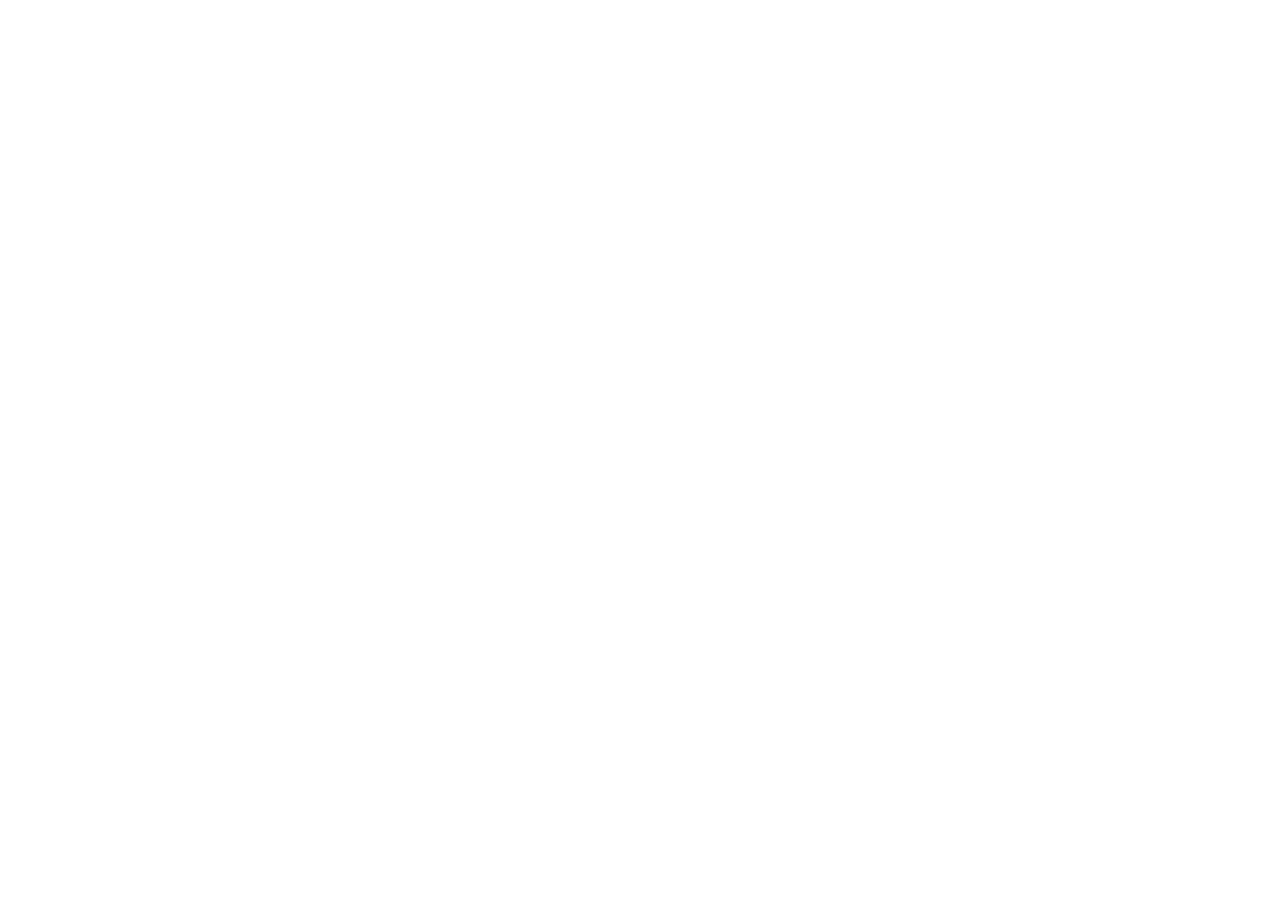
==== JSAudioPlayer/index.html @ 05f632ad "new app JSAudioApp" ====
<!DOCTYPE html>
<html>
	<head>
	
		<meta http-equiv="Content-Type" content="text/html; charset=utf-8">

		<!-- CSS -->
		<link rel="stylesheet" href="css/normalize.css"/>
		<link rel="stylesheet" href="css/main.css"/>
		<!-- bootstrap files included in bootstrap folder -->
		<!-- CSS -->

		<title>JSAudioPlayer</title>
	</head>
	<body>
		<div id= "wrapper"></div><!-- wrapper -->

		<!-- script -->
		<script type="text/javascript" src="js/AudioPlayer.js"></script>
		<script type="text/javascript" src="js/main.js"></script>
		<!-- <script src="js/jquery-2.1.1.min.js"></script> -->
		<!-- script -->
	</body>
	
	
</html>
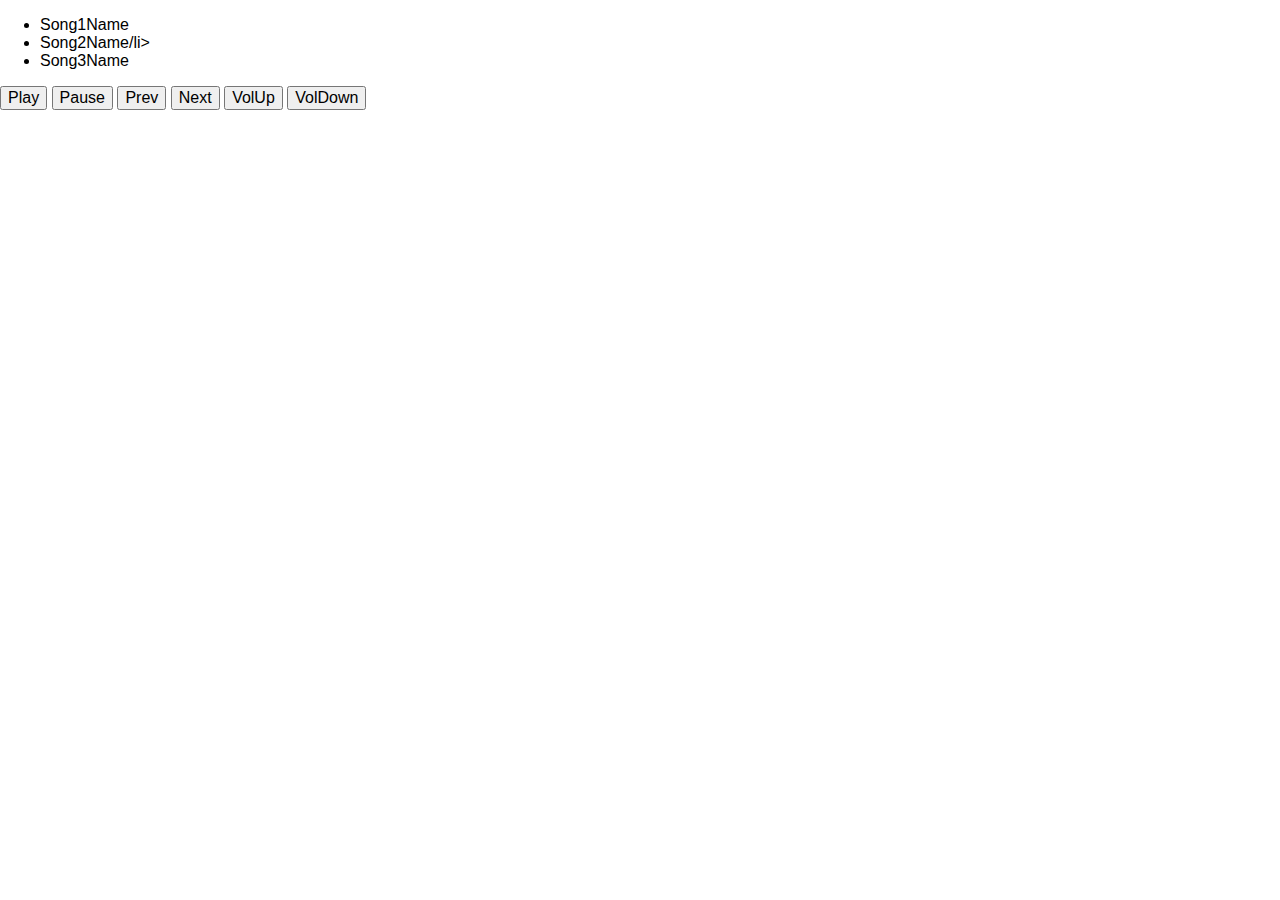
==== commit 4ea8d398: "JS audio player updated" ====
--- a/JSAudioPlayer/index.html
+++ b/JSAudioPlayer/index.html
@@ -13,7 +13,23 @@
 		<title>JSAudioPlayer</title>
 	</head>
 	<body>
-		<div id= "wrapper"></div><!-- wrapper -->
+		<div id= "player-background">
+			<ul>
+				<li id="song1">Song1Name</li>
+				<li id="song2">Song2Name/li>
+				<li id="song3">Song3Name</li>
+			</ul>
+
+			<div id="player-bar">
+				<button id="play">Play</button>
+				<button id="pause">Pause</button>
+				<button id="previous">Prev</button>
+				<button id="next">Next</button>
+
+				<button id="vol-up">VolUp</button>
+				<button id="vol-down">VolDown</button>
+			</div>
+		</div><!-- wrapper -->
 
 		<!-- script -->
 		<script type="text/javascript" src="js/AudioPlayer.js"></script>
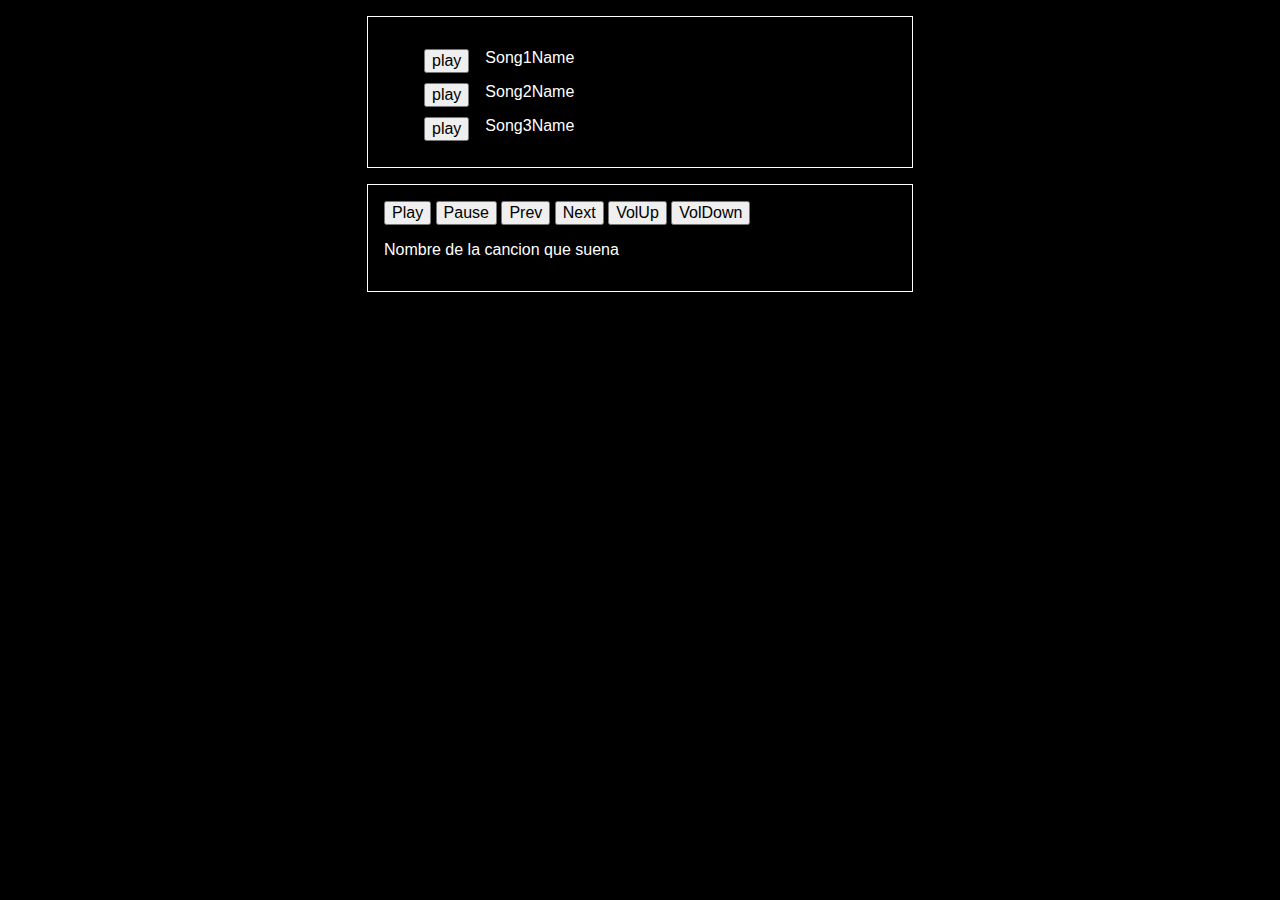
==== commit a9dc4ca5: "creacion de metodos en AudioPlayer.js" ====
--- a/JSAudioPlayer/index.html
+++ b/JSAudioPlayer/index.html
@@ -1,7 +1,7 @@
 <!DOCTYPE html>
 <html>
 	<head>
-	
+
 		<meta http-equiv="Content-Type" content="text/html; charset=utf-8">
 
 		<!-- CSS -->
@@ -12,25 +12,40 @@
 
 		<title>JSAudioPlayer</title>
 	</head>
+
 	<body>
+
 		<div id= "player-background">
 			<ul>
-				<li id="song1">Song1Name</li>
-				<li id="song2">Song2Name/li>
-				<li id="song3">Song3Name</li>
+				<li id="song1">
+					<button id= "play1">play</button>
+					<p>Song1Name</p>
+				</li>
+				
+				<li id="song2">
+					<button id= "play2">play</button>
+					<p>Song2Name</p>
+				</li>
+
+				<li id="song3">
+					<button id= "play3">play</button>
+					<p>Song3Name</p>
+				</li>
 			</ul>
+		</div>
 
-			<div id="player-bar">
-				<button id="play">Play</button>
-				<button id="pause">Pause</button>
-				<button id="previous">Prev</button>
-				<button id="next">Next</button>
+		<div id="player-bar">
+			<button id="play" onclick="">Play</button>
+			<button id="pause" onclick="">Pause</button>
+			<button id="previous" onclick="">Prev</button>
+			<button id="next" onclick="">Next</button>
 
-				<button id="vol-up">VolUp</button>
-				<button id="vol-down">VolDown</button>
-			</div>
-		</div><!-- wrapper -->
+			<button id="vol-up" onclick="">VolUp</button>
+			<button id="vol-down" onclick="">VolDown</button>
 
+			<p id="song-name">Nombre de la cancion que suena</p>
+		</div>		
+		
 		<!-- script -->
 		<script type="text/javascript" src="js/AudioPlayer.js"></script>
 		<script type="text/javascript" src="js/main.js"></script>
--- a/JSAudioPlayer/css/main.css
+++ b/JSAudioPlayer/css/main.css
@@ -0,0 +1,33 @@
+body{
+	background-color: #000;
+	color: #fff;
+}
+
+button{
+	color: #000; 
+}
+
+#player-background{
+	border: 1px solid #fff;
+	display: block;
+	margin: 1em auto;
+	padding: 1em;
+	width: 40% ;
+}
+
+#player-background button{
+	float: left;
+	margin: 0 1em 0 0;
+}
+
+#player-bar{
+	border: 1px solid #fff;
+	display: block;
+	margin: 0 auto;
+	padding: 1em;
+	width: 40% ;
+}
+
+li{
+	list-style: none;
+}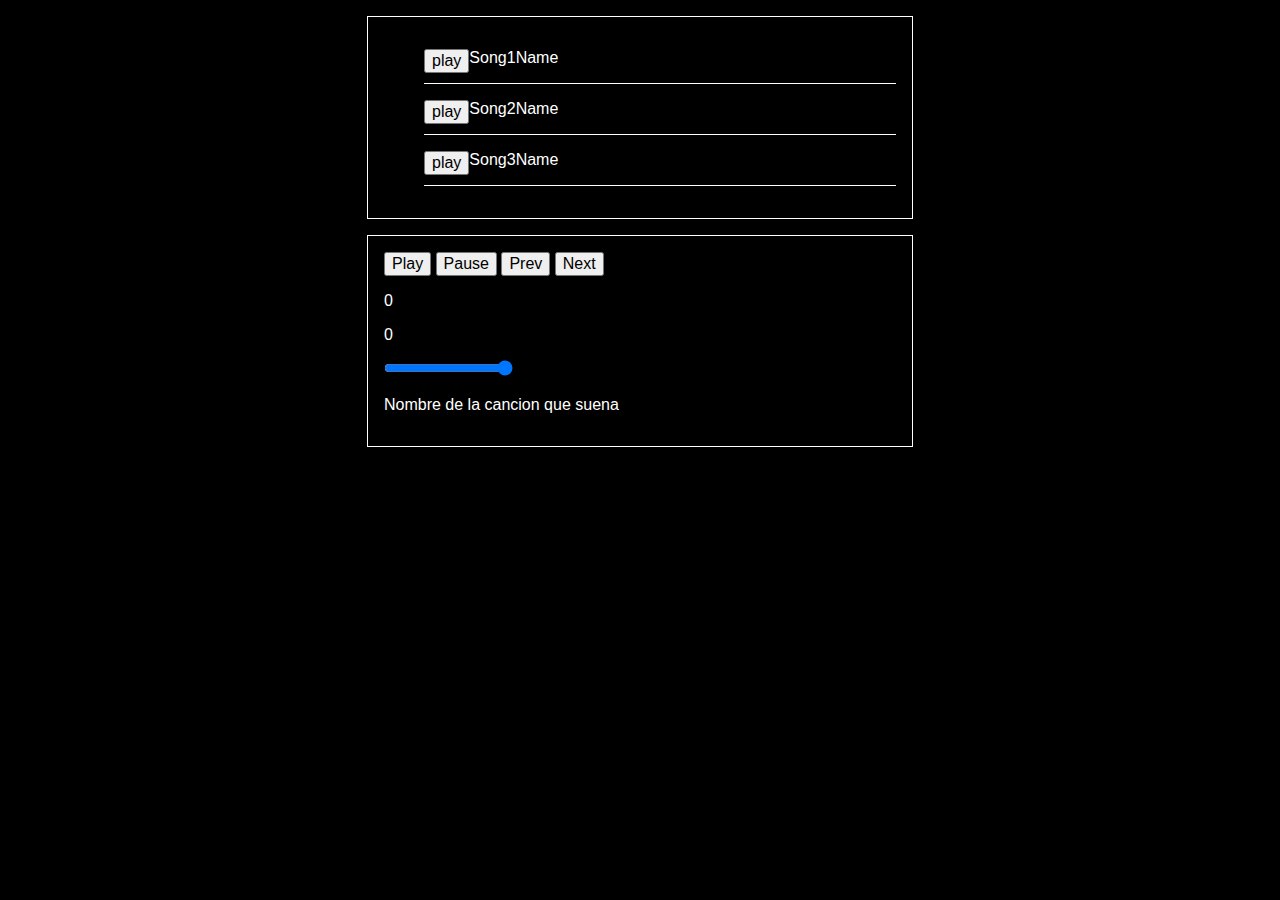
==== commit 1d307c2a: "agregados range de volumen e iconos a img" ====
--- a/JSAudioPlayer/index.html
+++ b/JSAudioPlayer/index.html
@@ -15,7 +15,7 @@
 
 	<body>
 
-		<div id= "player-background">
+		<div id= "player-song-list">
 			<ul>
 				<li id="song1">
 					<button id= "play1">play</button>
@@ -40,8 +40,11 @@
 			<button id="previous" onclick="">Prev</button>
 			<button id="next" onclick="">Next</button>
 
-			<button id="vol-up" onclick="">VolUp</button>
-			<button id="vol-down" onclick="">VolDown</button>
+			<p id="duration">0</p>
+			<p id="currentTimeElement">0</p>
+
+
+			<input type="range" name="volume" min="0" max="1"/>
 
 			<p id="song-name">Nombre de la cancion que suena</p>
 		</div>		
--- a/JSAudioPlayer/css/main.css
+++ b/JSAudioPlayer/css/main.css
@@ -7,7 +7,7 @@
 	color: #000; 
 }
 
-#player-background{
+#player-song-list{
 	border: 1px solid #fff;
 	display: block;
 	margin: 1em auto;
@@ -15,9 +15,13 @@
 	width: 40% ;
 }
 
-#player-background button{
+#player-song-list button{
 	float: left;
-	margin: 0 1em 0 0;
+	margin: 0 auto;
+}
+
+#player-song-list ul li{
+	border-bottom: 1px solid #fff;
 }
 
 #player-bar{
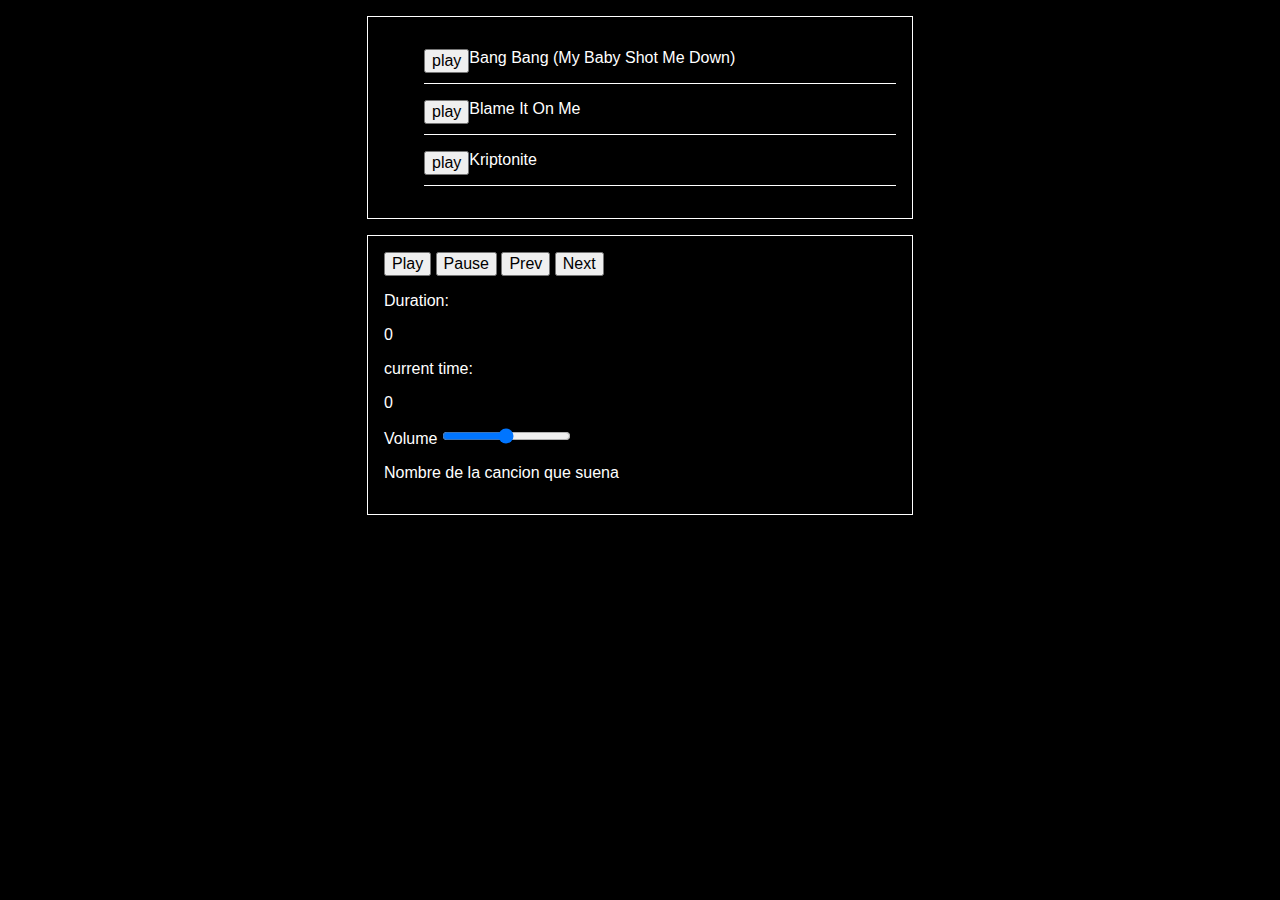
==== commit 1dc55264: "JSAudioPlayer agregado" ====
--- a/JSAudioPlayer/index.html
+++ b/JSAudioPlayer/index.html
@@ -7,7 +7,6 @@
 		<!-- CSS -->
 		<link rel="stylesheet" href="css/normalize.css"/>
 		<link rel="stylesheet" href="css/main.css"/>
-		<!-- bootstrap files included in bootstrap folder -->
 		<!-- CSS -->
 
 		<title>JSAudioPlayer</title>
@@ -15,36 +14,24 @@
 
 	<body>
 
-		<div id= "player-song-list">
-			<ul>
-				<li id="song1">
-					<button id= "play1">play</button>
-					<p>Song1Name</p>
-				</li>
-				
-				<li id="song2">
-					<button id= "play2">play</button>
-					<p>Song2Name</p>
-				</li>
-
-				<li id="song3">
-					<button id= "play3">play</button>
-					<p>Song3Name</p>
-				</li>
+		<div class= "player-song-list">
+			<ul id= "songList">
 			</ul>
 		</div>
 
 		<div id="player-bar">
-			<button id="play" onclick="">Play</button>
-			<button id="pause" onclick="">Pause</button>
-			<button id="previous" onclick="">Prev</button>
-			<button id="next" onclick="">Next</button>
-
+			<button id="play" onclick="player.play()">Play</button>
+			<button id="pause" onclick="player.pause()">Pause</button>
+			<button id="previous" onclick="player.prev()">Prev</button>
+			<button id="next" onclick="player.next()">Next</button>
+			
+			<p>Duration: </p>
 			<p id="duration">0</p>
+			<p>current time: </p>
 			<p id="currentTimeElement">0</p>
 
-
-			<input type="range" name="volume" min="0" max="1"/>
+			<label for="volume">Volume</label>
+			<input type="range" name="volume" min="0" max="1" step= "0.1"/>
 
 			<p id="song-name">Nombre de la cancion que suena</p>
 		</div>		
@@ -52,7 +39,6 @@
 		<!-- script -->
 		<script type="text/javascript" src="js/AudioPlayer.js"></script>
 		<script type="text/javascript" src="js/main.js"></script>
-		<!-- <script src="js/jquery-2.1.1.min.js"></script> -->
 		<!-- script -->
 	</body>
 	
--- a/JSAudioPlayer/css/main.css
+++ b/JSAudioPlayer/css/main.css
@@ -7,7 +7,7 @@
 	color: #000; 
 }
 
-#player-song-list{
+.player-song-list{
 	border: 1px solid #fff;
 	display: block;
 	margin: 1em auto;
@@ -15,12 +15,12 @@
 	width: 40% ;
 }
 
-#player-song-list button{
+.player-song-list button{
 	float: left;
 	margin: 0 auto;
 }
 
-#player-song-list ul li{
+.player-song-list ul li{
 	border-bottom: 1px solid #fff;
 }
 
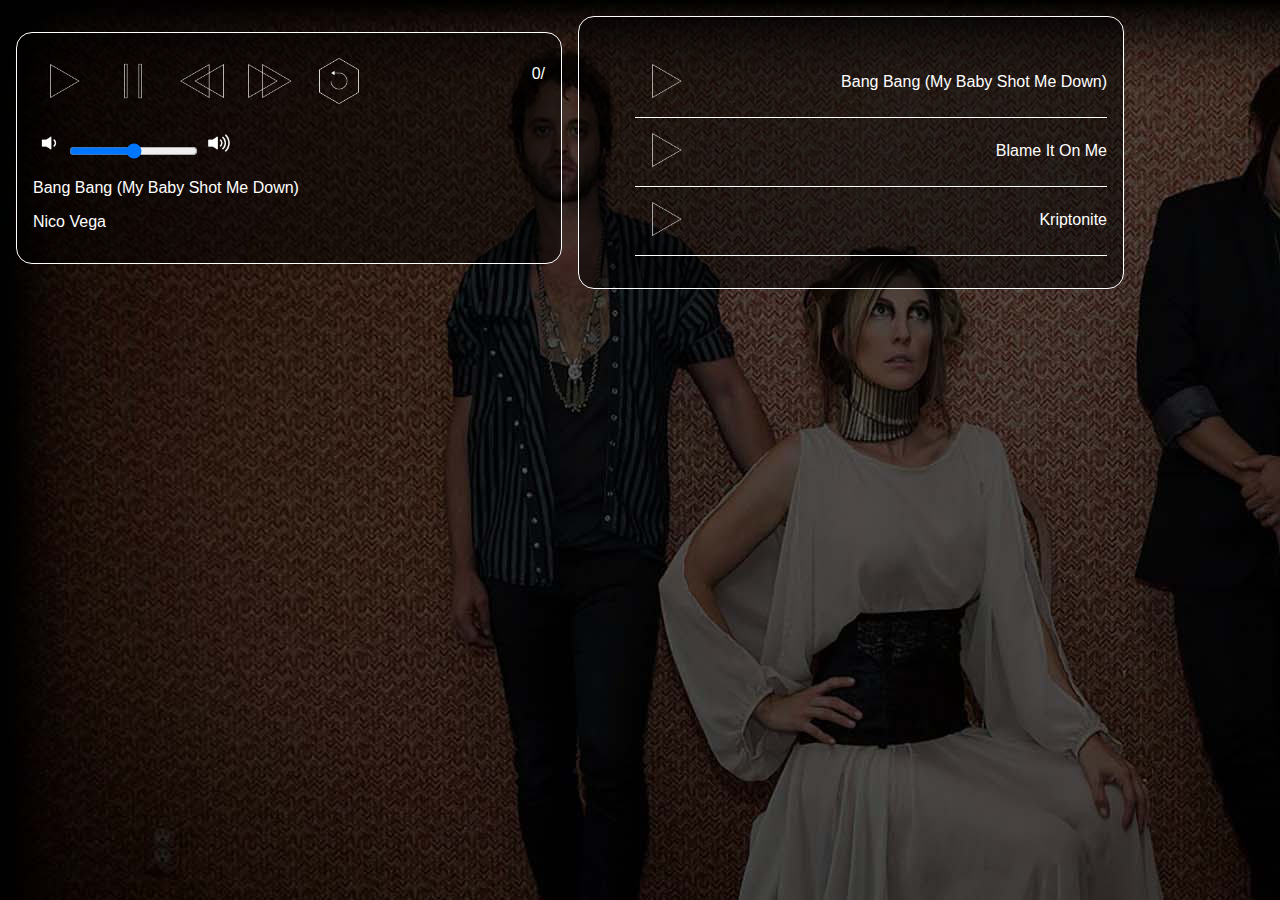
==== commit 00b9ef06: "85 % finalizado" ====
--- a/JSAudioPlayer/index.html
+++ b/JSAudioPlayer/index.html
@@ -13,27 +13,31 @@
 	</head>
 
 	<body>
+	
+		<div id="player-bar">
+			<img src= "img/play.png" id="play" class="play" onclick="player.play()"/>
+			<img src= "img/pause.png" id="pause" onclick="player.pause()"/>
+			<img src= "img/prev.png" id="prev" onclick="player.prev()"/>
+			<img src= "img/next.png" id="next" onclick="player.next()"/>
+			<img src= "img/repeat.png" id="repeat" onclick="player.repeat()"/>
+			
+			<p id="duration" class="time"></p>
+			<p class="time">/</p>
+			<p id="currentTime" class="time"></p>
+
+			<div class="volume">
+				<img src="img/minvol.png"/>
+				<input id="vol-range" type="range" name="vol-range" min="0" max="1" step= "0.1" onchange="player.vol( this.value )"/>
+				<img src="img/maxvol.png"/>
+			</div>
+
+			<p id="song-name"></p>
+			<p id="artist"></p>
+		</div>
 
 		<div class= "player-song-list">
 			<ul id= "songList">
 			</ul>
-		</div>
-
-		<div id="player-bar">
-			<button id="play" onclick="player.play()">Play</button>
-			<button id="pause" onclick="player.pause()">Pause</button>
-			<button id="previous" onclick="player.prev()">Prev</button>
-			<button id="next" onclick="player.next()">Next</button>
-			
-			<p>Duration: </p>
-			<p id="duration">0</p>
-			<p>current time: </p>
-			<p id="currentTimeElement">0</p>
-
-			<label for="volume">Volume</label>
-			<input type="range" name="volume" min="0" max="1" step= "0.1"/>
-
-			<p id="song-name">Nombre de la cancion que suena</p>
 		</div>		
 		
 		<!-- script -->
--- a/JSAudioPlayer/css/main.css
+++ b/JSAudioPlayer/css/main.css
@@ -3,21 +3,25 @@
 	color: #fff;
 }
 
-button{
-	color: #000; 
-}
-
 .player-song-list{
+	background-color: rgba( 0, 0, 0, 0.5 );
 	border: 1px solid #fff;
+	border-radius: 1em;
 	display: block;
-	margin: 1em auto;
+	margin: 1em;
+	overflow: hidden;
 	padding: 1em;
 	width: 40% ;
 }
 
-.player-song-list button{
-	float: left;
-	margin: 0 auto;
+.play, #pause, #prev, #next, #repeat{
+	width: 4em;
+	height: 4em;
+}
+
+#songList li p{
+	float: right;
+	margin: 1.5em auto;
 }
 
 .player-song-list ul li{
@@ -25,13 +29,31 @@
 }
 
 #player-bar{
+	background-color: rgba( 0, 0, 0, 0.5 );
 	border: 1px solid #fff;
+	border-radius: 1em;
+	float: left;
 	display: block;
-	margin: 0 auto;
+	margin: 1em;
 	padding: 1em;
 	width: 40% ;
 }
 
 li{
 	list-style: none;
-}+}
+
+.time{
+	float: right;
+}
+
+#vol-range{
+	border-radius: 1em;
+}
+
+.volume img{
+	width: 2em; 
+	height: 2em;
+	margin: 0.6em 0 0 0;
+}
+
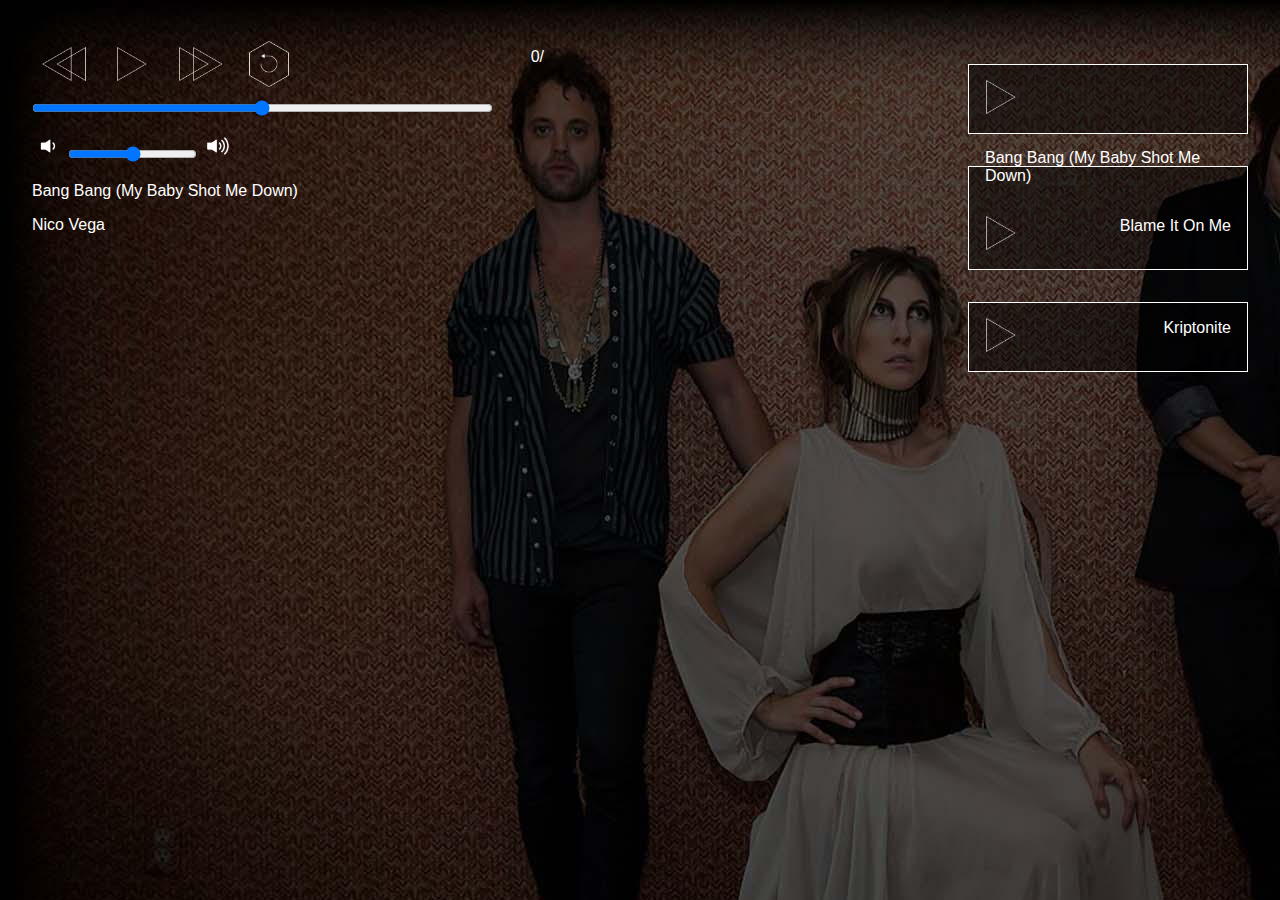
==== commit fc16054c: "retoque en los estilos un solo boton play-pause" ====
--- a/JSAudioPlayer/index.html
+++ b/JSAudioPlayer/index.html
@@ -15,15 +15,18 @@
 	<body>
 	
 		<div id="player-bar">
-			<img src= "img/play.png" id="play" class="play" onclick="player.play()"/>
-			<img src= "img/pause.png" id="pause" onclick="player.pause()"/>
+		
 			<img src= "img/prev.png" id="prev" onclick="player.prev()"/>
+			<img src= "img/play.png" id="play-pause" class="play" onclick="player.playPause()"/>
+			<!-- <img src= "img/pause.png" id="pause" onclick="player.pause()"/> -->
 			<img src= "img/next.png" id="next" onclick="player.next()"/>
 			<img src= "img/repeat.png" id="repeat" onclick="player.repeat()"/>
 			
 			<p id="duration" class="time"></p>
 			<p class="time">/</p>
 			<p id="currentTime" class="time"></p>
+
+			<input id="song-range" type="range" name="song-range" min="0"  step= "0.1" onchange="currentTime( this.value )"/>
 
 			<div class="volume">
 				<img src="img/minvol.png"/>
--- a/JSAudioPlayer/css/main.css
+++ b/JSAudioPlayer/css/main.css
@@ -4,33 +4,32 @@
 }
 
 .player-song-list{
-	background-color: rgba( 0, 0, 0, 0.5 );
-	border: 1px solid #fff;
 	border-radius: 1em;
 	display: block;
+	float: right;
 	margin: 1em;
 	overflow: hidden;
 	padding: 1em;
-	width: 40% ;
+	width: 25% ;
 }
 
-.play, #pause, #prev, #next, #repeat{
+.play, #pause-pause, #prev, #next, #repeat{
 	width: 4em;
 	height: 4em;
 }
 
 #songList li p{
 	float: right;
-	margin: 1.5em auto;
+	margin: 1em;
 }
 
 .player-song-list ul li{
-	border-bottom: 1px solid #fff;
+	background-color: rgba( 0, 0, 0, 0.5 );
+	border: 1px solid #fff;
+	margin: 2em auto;
 }
 
 #player-bar{
-	background-color: rgba( 0, 0, 0, 0.5 );
-	border: 1px solid #fff;
 	border-radius: 1em;
 	float: left;
 	display: block;
@@ -49,6 +48,12 @@
 
 #vol-range{
 	border-radius: 1em;
+	border: none; 
+}
+
+#song-range{
+	width: 90%;
+	margin: 0 auto;
 }
 
 .volume img{
